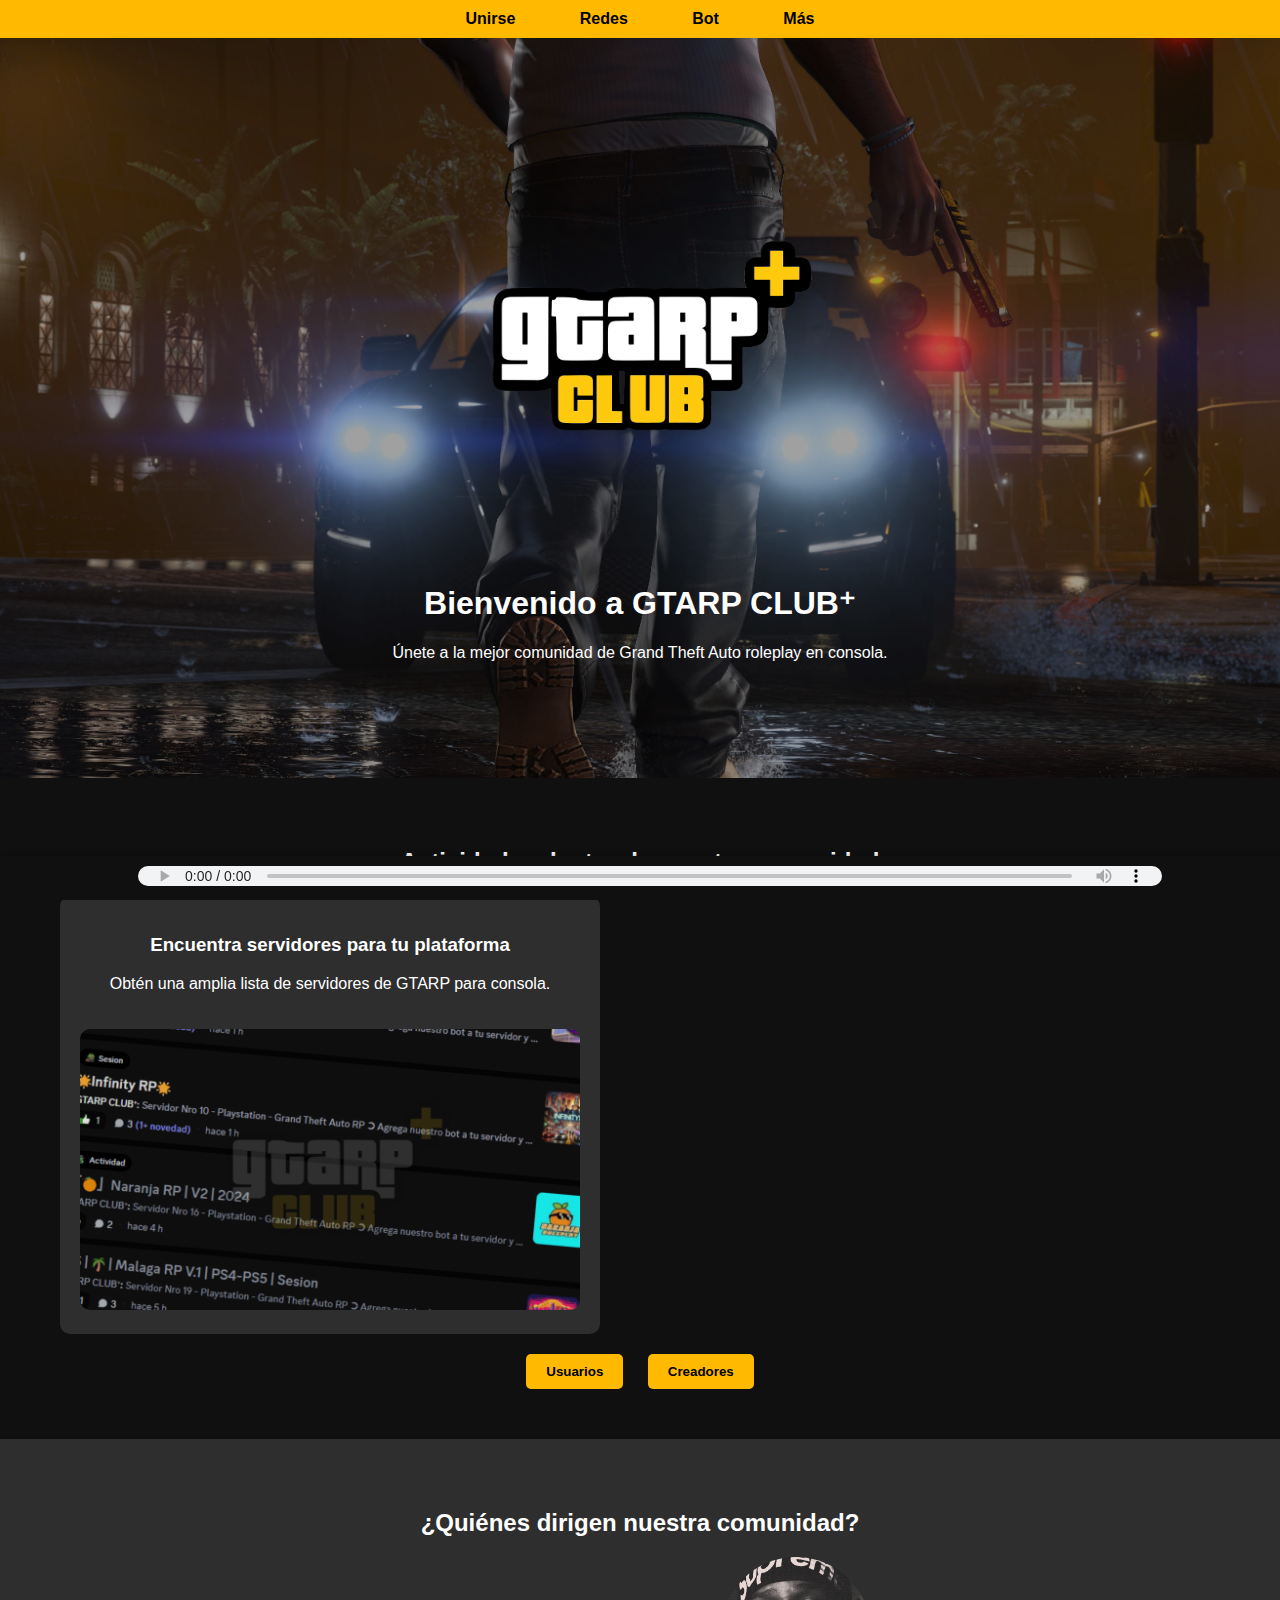
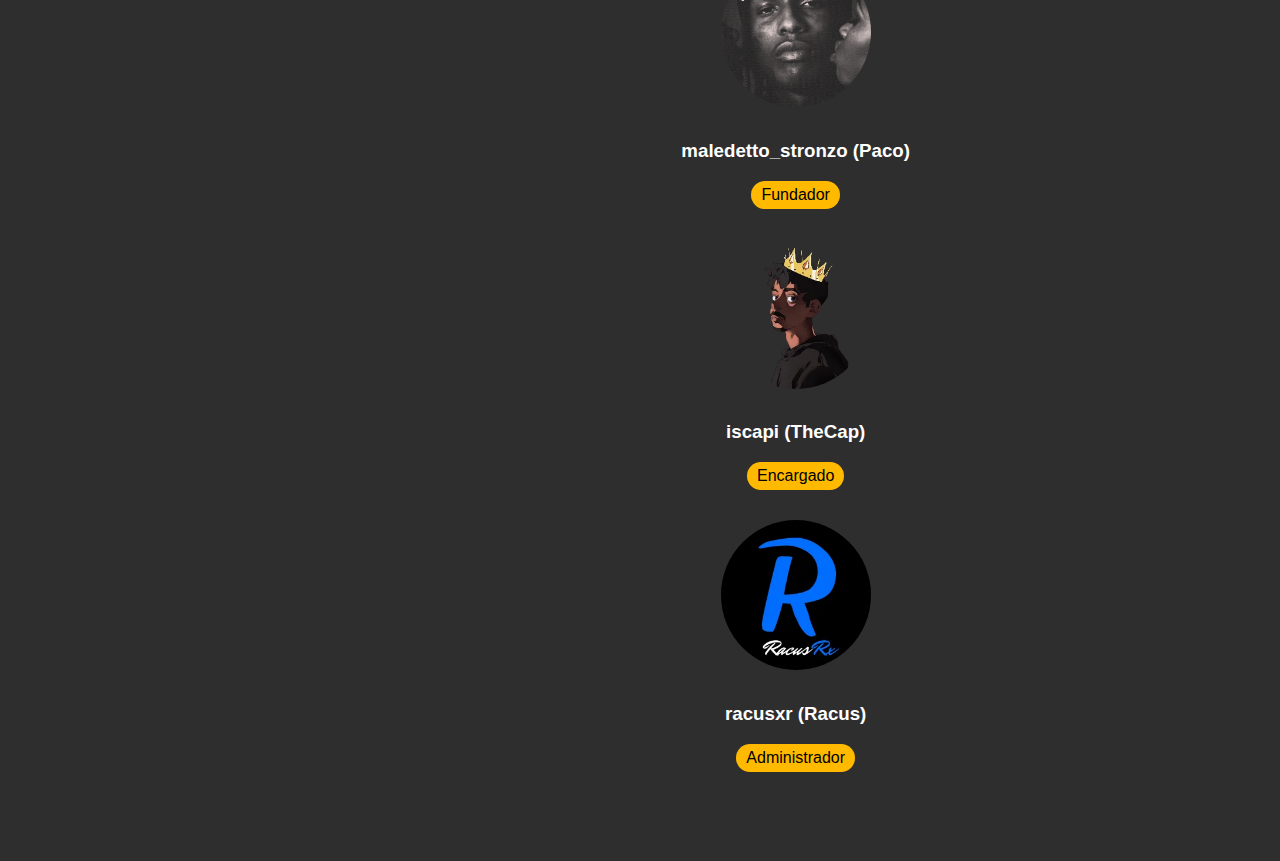
==== index.html @ cdbe82e4 "1.11" ====
<!DOCTYPE html>
<html lang="es">
<head>
    <meta charset="UTF-8">
    <meta name="viewport" content="width=device-width, initial-scale=1.0">
    <title>GTARP CLUB⁺ | Community</title>
    <link rel="icon" href="images/icono.png" type="image/png">

    <meta property="og:title" content="GTARP CLUB⁺ - La Mejor Comunidad de Roleplay en Consola">
    <meta property="og:description" content="Únete a nuestra comunidad de roleplay en consola de Grand Theft Auto y disfruta de actividades, ayuda y amigos.">
    <meta property="og:image" content="https://cdn.discordapp.com/icons/1063588660018159617/a_d05da55873d37fb5cf704a4ab0a85917.gif?size=4096"> <!-- Asegúrate de que esta URL sea pública -->
    <meta property="og:url" content="https://pacofontana.github.io/gtarpclub/">
    <meta property="og:type" content="website">

    <link rel="stylesheet" href="styles.css"> <!-- Conecta con tu archivo CSS -->
    <script src="scripts.js"></script> <!-- Conecta con tu archivo JavaScript -->
</head>
<body>

    <!-- Pista de audio -->
    <div class="audio-container">
        <audio controls autoplay>
            <source src="mamacita-travisscott-sound.mp3" type="audio/mp3">
        </audio>
    </div>

    <!-- Menú de navegación -->
    <nav>
        <ul>
            <li><a href="https://discord.com/invite/gtarp-club-1063588660018159617" target="_blank">Unirse</a></li>
            <li><a href="https://www.youtube.com/@GTARP-CLUB" target="_blank">Redes</a></li>
            <li><a href="https://discord.com/oauth2/authorize?client_id=1257943906515943529&permissions=8&integration_type=0&scope=bot" target="_blank">Bot</a></li>
            <li><a href="https://linktr.ee/gtarpcenter" target="_blank">Más</a></li>
        </ul>
    </nav>

    <!-- Sección de encabezado con imagen de fondo -->
    <header class="header">
        <img src="images/gtarpclublogo.png" alt="GTARP CLUB Logo" class="logo">
        <h1>Bienvenido a GTARP CLUB⁺</h1>
        <p>Únete a la mejor comunidad de Grand Theft Auto roleplay en consola.</p>
    </header>

    <!-- Carrusel de Actividades -->
    <section id="actividades">
        <h2>Actividades dentro de nuestra comunidad</h2>
        <div class="carousel-container">
            <!-- Carrusel de Usuarios -->
            <div class="carousel carousel-usuarios">
                <div class="carousel-item">
                    <h3>Encuentra servidores para tu plataforma</h3>
                    <p>Obtén una amplia lista de servidores de GTARP para consola.</p>
                    <img src="images/servidores.png" alt="Servidores" class="activity-image">
                </div>
                <div class="carousel-item">
                    <h3>Noticias sobre GTA V Online</h3>
                    <p>Glitches, DLCs, y videos graciosos para pasar el rato.</p>
                    <img src="images/noticias.png" alt="Noticias" class="activity-image">
                </div>
                <div class="carousel-item">
                    <h3>Obtener ayuda sobre roleplay</h3>
                    <p>Asistencia en forma de guías y chats privados con administradores.</p>
                    <img src="images/ayuda.png" alt="Ayuda" class="activity-image">
                </div>
                <div class="carousel-item">
                    <h3>Conocer nuevos amigos</h3>
                    <p>Relacionarse con nuevos amigos para jugar a GTA.</p>
                    <img src="images/amigos.png" alt="Amigos" class="activity-image">
                </div>
            </div>

            <!-- Carrusel de Creadores -->
            <div class="carousel carousel-creadores">
                <div class="carousel-item">
                    <h3>Publicitar tu servidor</h3>
                    <p>Publicita tu servidor de forma gratuita.</p>
                    <img src="images/publicidad.png" alt="Publicidad" class="activity-image">
                </div>
                <div class="carousel-item">
                    <h3>Obtener ayuda con programación</h3>
                    <p>Asistencia en programación de bots y más.</p>
                    <img src="images/programacion.png" alt="Programación" class="activity-image">
                </div>
            </div>
        </div>
        <div class="carousel-controls">
            <button class="control-usuarios">Usuarios</button>
            <button class="control-creadores">Creadores</button>
        </div>
    </section>

    <!-- Sección del equipo y widget de Discord -->
    <section id="equipo" class="team">
        <h2>¿Quiénes dirigen nuestra comunidad?</h2>
        <div class="team-container">
            <!-- Widget de Discord -->
            <div class="discord-widget">
                <iframe src="https://discord.com/widget?id=1063588660018159617&theme=dark" width="350" height="500" allowtransparency="true" frameborder="0" sandbox="allow-popups allow-popups-to-escape-sandbox allow-same-origin allow-scripts"></iframe>
            </div>

            <!-- Perfiles en forma vertical -->
            <div class="team-vertical">
                <div class="team-member">
                    <a href="https://discord.com/users/363543708534177793" target="_blank" style="text-decoration: none; color: inherit;">
                        <img src="images/perfil1.png" alt="Foto de Fundador">
                        <div>
                            <h3>maledetto_stronzo (Paco)</h3>
                            <span class="role-badge">Fundador</span>
                        </div>
                    </a>
                </div>
                <div class="team-member">
                    <a href="https://discord.com/users/1216607735559487519" target="_blank" style="text-decoration: none; color: inherit;">
                        <img src="images/perfil2.png" alt="Foto de Encargado">
                        <div>
                            <h3>iscapi (TheCap)</h3>
                            <span class="role-badge">Encargado</span>
                        </div>
                    </a>
                </div>
                <div class="team-member">
                    <a href="https://discord.com/users/1259349497276792937" target="_blank" style="text-decoration: none; color: inherit;">
                        <img src="images/perfil3.png" alt="Foto de Administrador">
                        <div>
                            <h3>racusxr (Racus)</h3>
                            <span class="role-badge">Administrador</span>
                        </div>
                    </a>
                </div>
            </div>
        </div>
    </section>
</body>
</html>
---- styles.css ----
/* Estilos generales */
body {
    margin: 0;
    font-family: Arial, sans-serif;
    background-color: #101010;
    color: white;
}

.audio-container {
    position: fixed;
    bottom: 0;
    left: 0;
    width: 100%;
    background-color: #101010; /* Color de fondo del contenedor */
    padding: 10px;
    box-shadow: 0 -2px 5px rgba(0, 0, 0, 0.2);
    text-align: center;
    z-index: 1000;
  }
  
  audio {
    width: 80%; /* Ancho del reproductor */
    height: 20px; /* Altura para hacerlo más cuadrado */
  } 

/* Menú de navegación */
nav {
    background-color: #ffba00;
    padding: 10px 0;
    text-align: center;
}

nav ul {
    list-style-type: none;
    margin: 0;
    padding: 0;
}

nav ul li {
    display: inline;
    margin: 0 30px;
}

nav ul li a {
    color: black;
    text-decoration: none;
    font-weight: bold;
}

/* Encabezado con fondo */
.header {
    background-image: url('images/background.png'); /* Reemplaza 'background.jpg' con tu imagen de fondo */
    background-size: cover;
    background-position: center;
    color: white;
    text-align: center;
    padding: 100px 20px;
}

  /* Para navegadores basados en WebKit (Chrome, Safari, Edge) */
  ::-webkit-scrollbar {
    width: 12px; /* Ancho del scrollbar */
  }
  
  ::-webkit-scrollbar-track {
    background: rgba(0, 0, 0, 0.1); /* Fondo del track del scrollbar (semi-transparente) */
  }
  
  ::-webkit-scrollbar-thumb {
    background: #535353; /* Color del "thumb" del scrollbar (semi-transparente) */
    border-radius: 10px; /* Bordes redondeados */
  }
  
  ::-webkit-scrollbar-thumb:hover {
    background: #535353; /* Color del "thumb" al hacer hover */
  } 

.logo {
    max-width: 400px; /* Aumenta el tamaño del logo */
    margin-bottom: 20px;
    animation: caidaDesdeArriba 1.5s ease forwards;
    padding-top: 1px;
}

@keyframes caidaDesdeArriba {
    0% {
        transform: translateY(-100%);
        opacity: 0; /* Comenzar con la imagen transparente */
    }
    100% {
        transform: translateY(0);
        opacity: 1; /* Terminar con la imagen visible */
    }
}

/* Sección de actividades */
#actividades {
    padding: 50px 20px;
    text-align: center;
    background-color: #101010;
}

.carousel-container {
    display: flex;
    justify-content: space-between;
}

.carousel {
    width: 100%; /* Ocupa todo el ancho */
    position: relative;
    text-align: center;
}

.carousel-item {
    display: none;
    padding: 20px;
    background-color: #2e2e2e;
    border-radius: 10px;
    margin: 0 auto;
    max-width: 500px; /* Centrar y limitar el ancho */
}

.carousel-item img {
    width: 100%;
    height: auto;
    border-radius: 10px;
    margin-top: 20px;
}

.carousel-controls {
    margin-top: 20px;
    text-align: center;
}

.carousel-controls button {
    background-color: #ffba00;
    border: none;
    color: black;
    padding: 10px 20px;
    font-weight: bold;
    margin: 0 10px;
    border-radius: 5px;
    cursor: pointer;
}

/* Sección del equipo */
.team {
    padding: 50px 20px;
    background-color: #2e2e2e;
    text-align: center;
}

.team-container {
    display: flex;
    justify-content: space-between;
    align-items: flex-start;
    gap: 20px;
}

/* Widget de Discord */
.discord-widget iframe {
    width: 100%;
    max-width: 350px;
    height: 850px;
    padding-left: 200px;
}

/* Perfiles en forma vertical */
.team-vertical {
    display: flex;
    flex-direction: column;
    align-items: center;
    gap: 30px;
    padding-right: 350px;
}

.team-member {
    text-align: center;
    padding-left: 100px;
}

.team-member img {
    width: 150px;
    height: 150px;
    border-radius: 50%;
    margin-bottom: 10px;
}

.role-badge {
    display: inline-block;
    background-color: #ffba00;
    color: black;
    padding: 5px 10px;
    border-radius: 20px;
}

/* Media Queries para diseño responsivo */
@media (max-width: 768px) {
    .carousel-container {
        flex-direction: column;
    }
    
    .team-container {
        flex-direction: column;
    }

    .team-member img {
        width: 100px;
        height: 100px;
    }

    .discord-widget iframe {
        max-width: 100%;
        height: 400px;
    }

    .carousel-item {
        max-width: 100%;
    }

    .carousel-controls button {
        padding: 8px 16px;
    }
}

@media (max-width: 480px) {
    .logo {
        max-width: 250px;
    }

    header {
        padding: 50px 20px;
    }

    nav ul li {
        display: inline;
        margin: 0 15px;
    }

    .carousel-controls button {
        padding: 6px 12px;
        margin: 0 5px;
    }

    .team-member img {
        width: 80px;
        height: 80px;
    }

    .team-vertical {
        padding-right: 25%;
    }

    .discord-widget iframe {
        height: 350px;
        padding-left: 5%;
    }
}
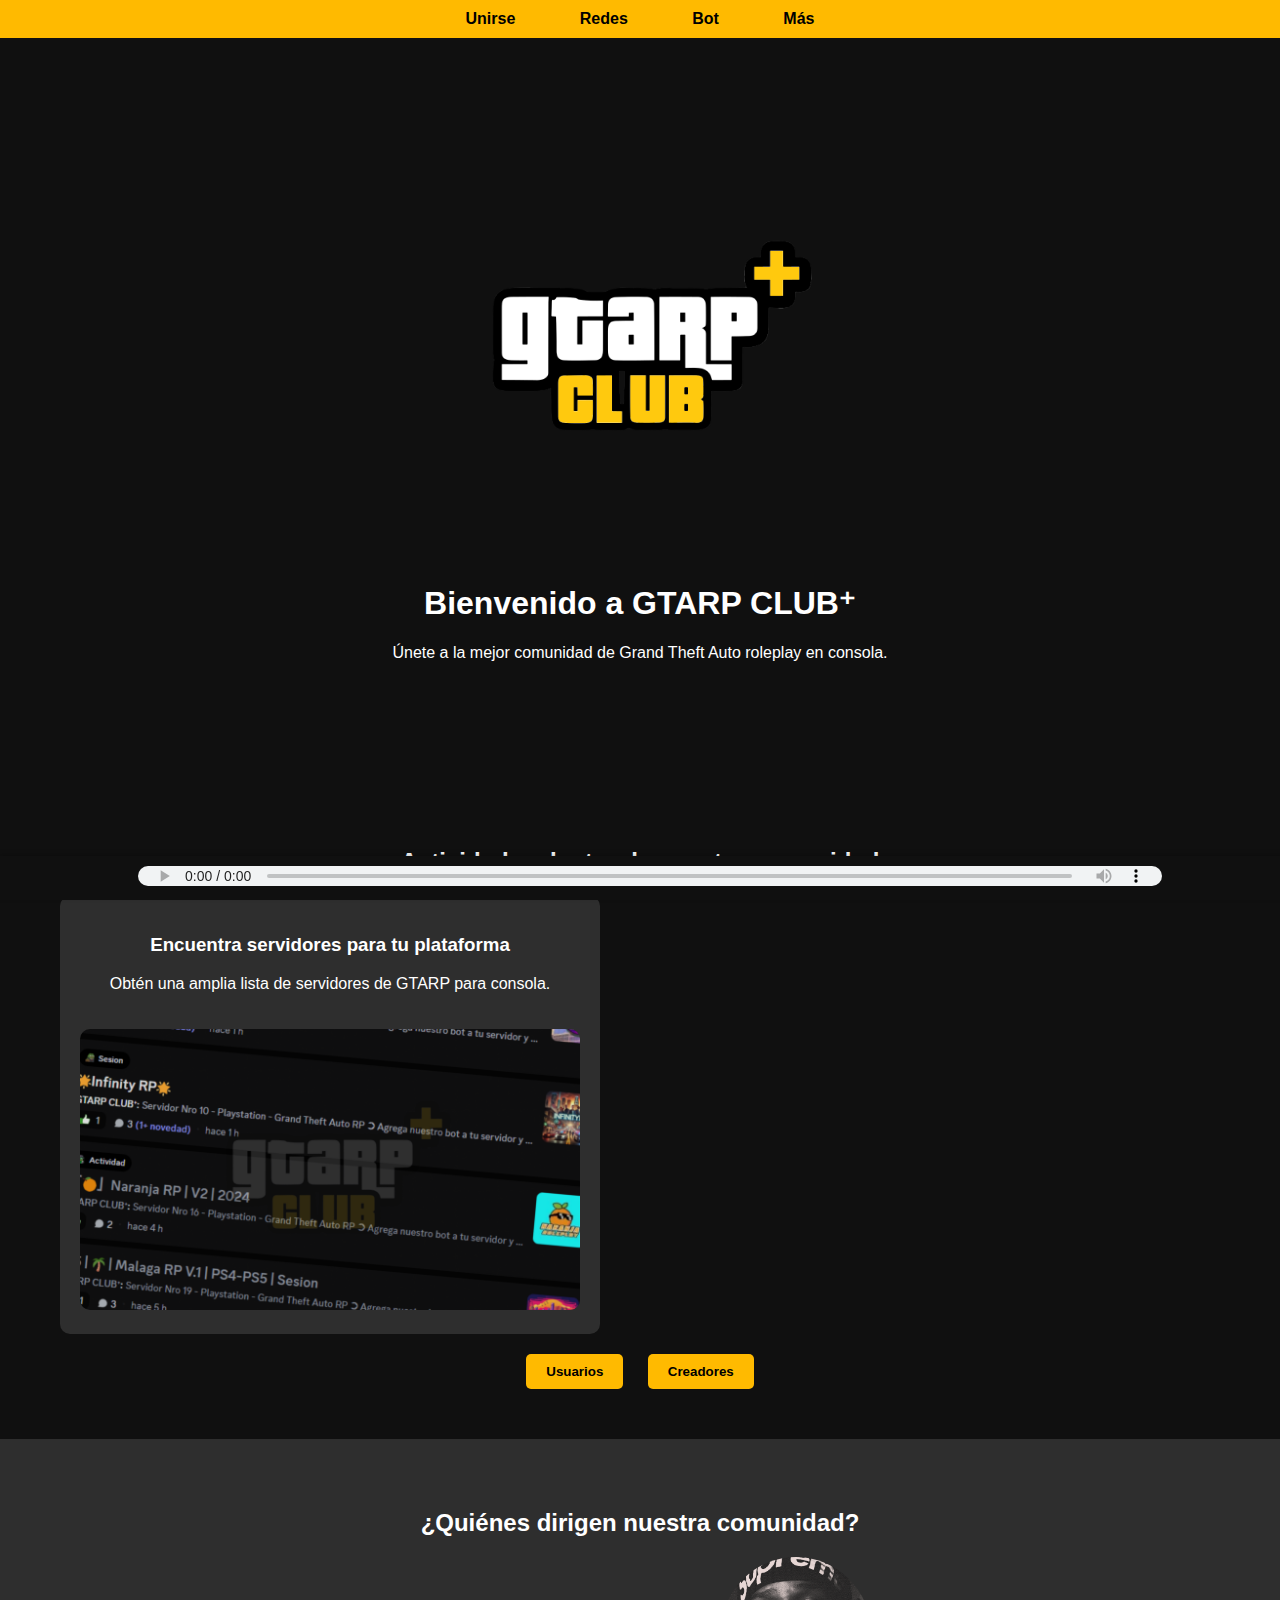
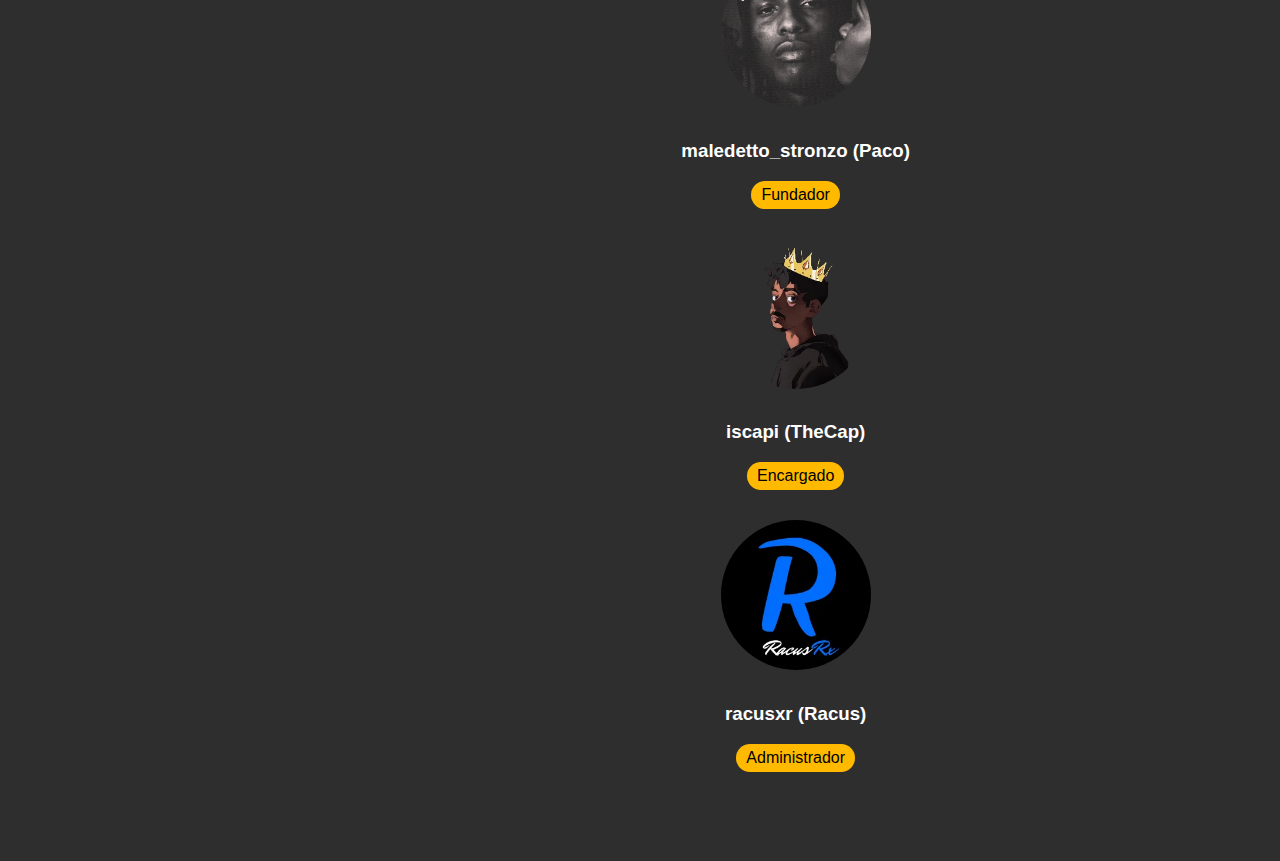
==== commit e83baac6: "Update index.html" ====
--- a/index.html
+++ b/index.html
@@ -8,8 +8,8 @@
 
     <meta property="og:title" content="GTARP CLUB⁺ - La Mejor Comunidad de Roleplay en Consola">
     <meta property="og:description" content="Únete a nuestra comunidad de roleplay en consola de Grand Theft Auto y disfruta de actividades, ayuda y amigos.">
-    <meta property="og:image" content="https://cdn.discordapp.com/icons/1063588660018159617/a_d05da55873d37fb5cf704a4ab0a85917.gif?size=4096"> <!-- Asegúrate de que esta URL sea pública -->
-    <meta property="og:url" content="https://pacofontana.github.io/gtarpclub/">
+    <meta property="og:image" content="https://raw.githubusercontent.com/PacoFontana/gtarpclub/main/images/logo2.gif"> <!-- Asegúrate de que esta URL sea pública -->
+    <meta property="og:url" content="https://gtarp-club.com/">
     <meta property="og:type" content="website">
 
     <link rel="stylesheet" href="styles.css"> <!-- Conecta con tu archivo CSS -->
@@ -131,4 +131,4 @@
         </div>
     </section>
 </body>
-</html>+</html>
--- a/styles.css
+++ b/styles.css
@@ -50,7 +50,7 @@
 
 /* Encabezado con fondo */
 .header {
-    background-image: url('images/background.png'); /* Reemplaza 'background.jpg' con tu imagen de fondo */
+    background-image: url('images/background2.gif'); /* Reemplaza 'background.jpg' con tu imagen de fondo */
     background-size: cover;
     background-position: center;
     color: white;
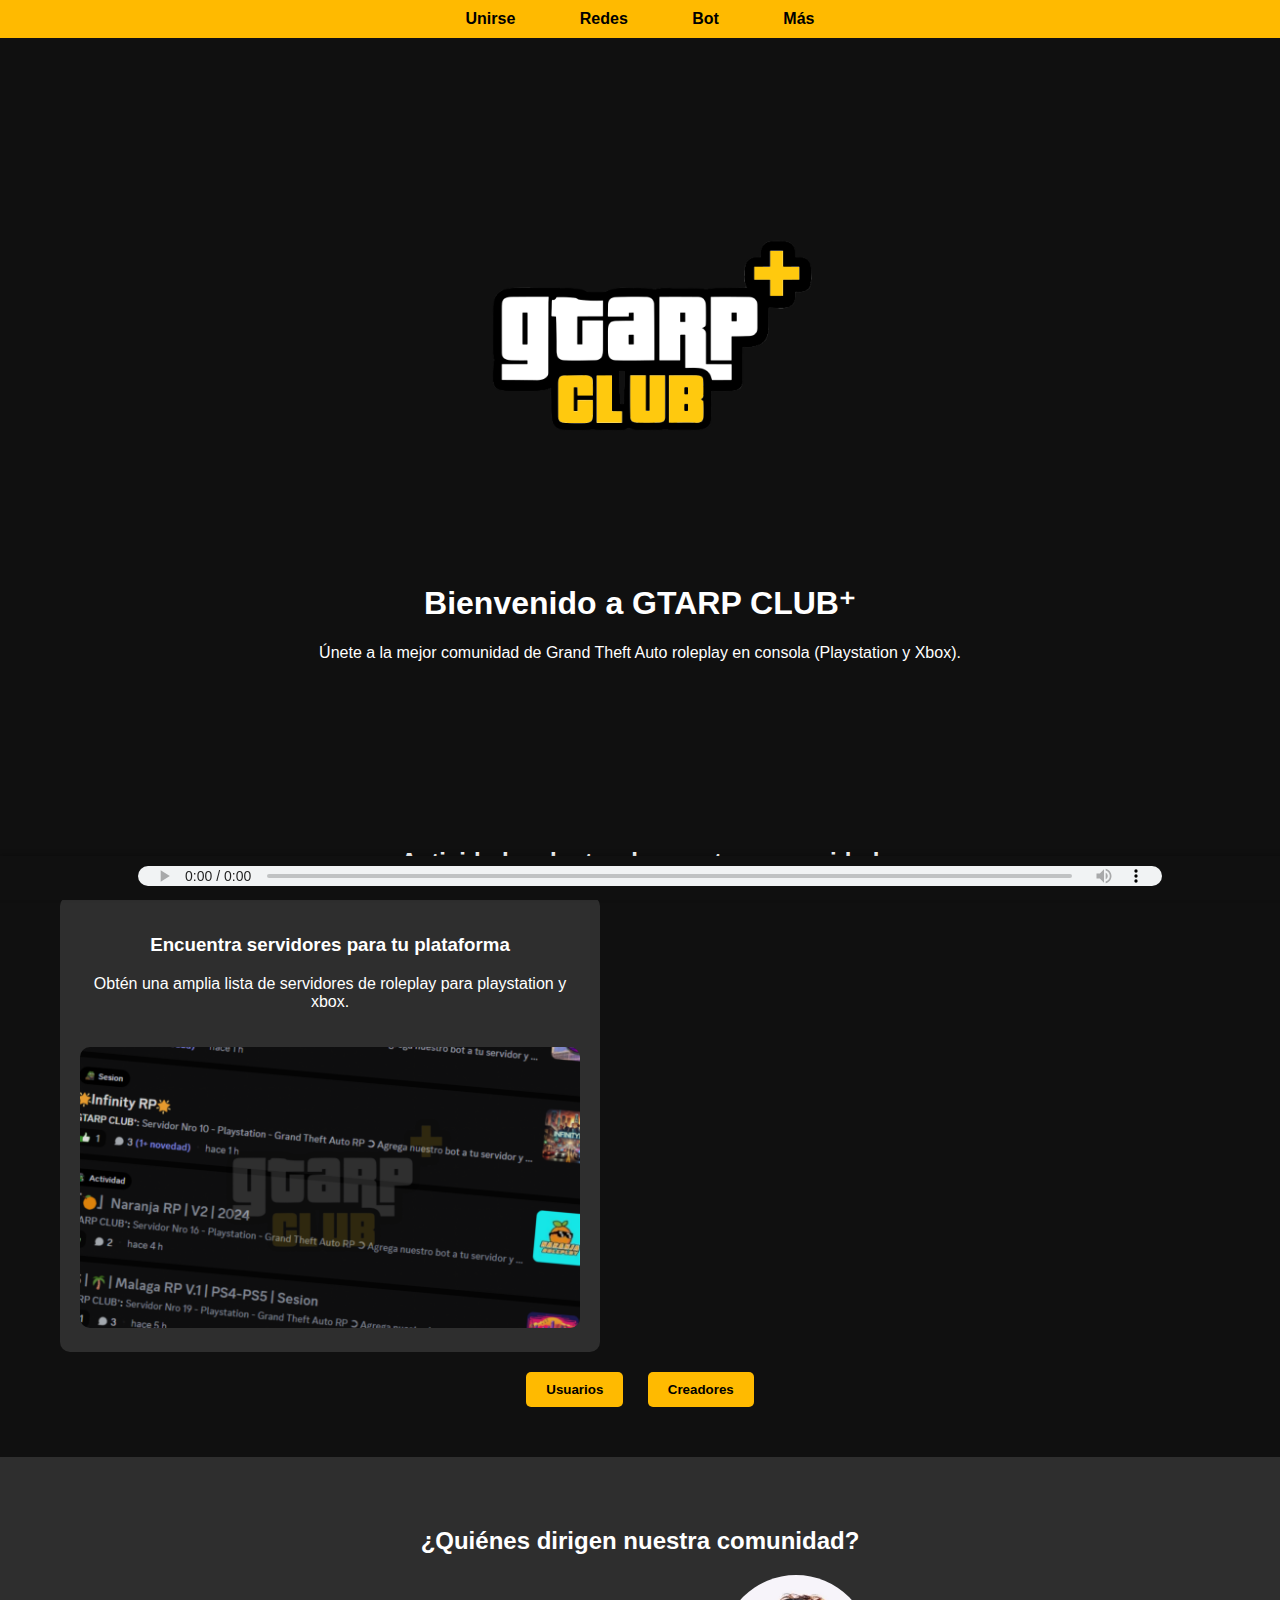
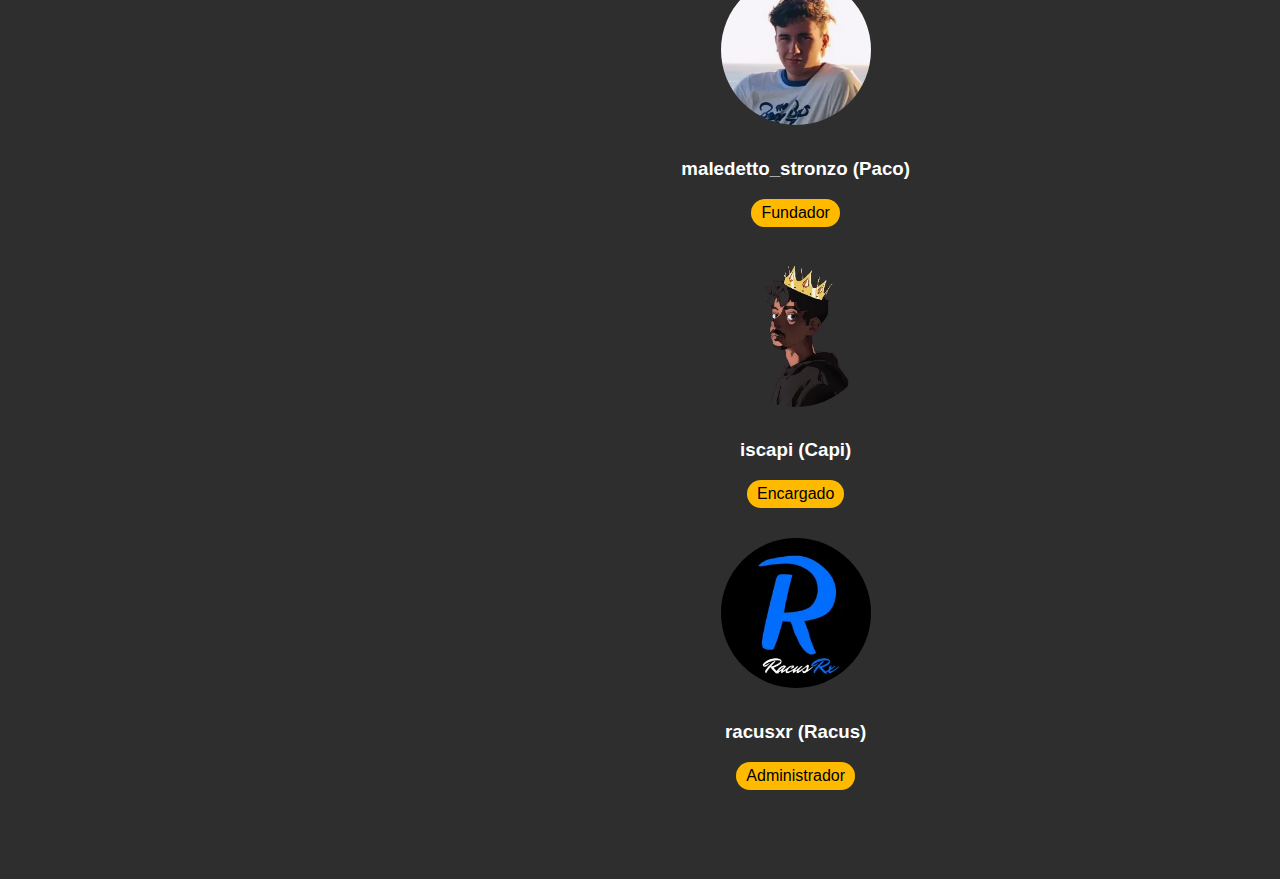
==== commit c7f2fe6d: "4-9" ====
--- a/index.html
+++ b/index.html
@@ -3,7 +3,7 @@
 <head>
     <meta charset="UTF-8">
     <meta name="viewport" content="width=device-width, initial-scale=1.0">
-    <title>GTARP CLUB⁺ | Community</title>
+    <title>GTARP CLUB⁺ - Roleplay en consola</title>
     <link rel="icon" href="images/icono.png" type="image/png">
 
     <meta property="og:title" content="GTARP CLUB⁺ - La Mejor Comunidad de Roleplay en Consola">
@@ -38,7 +38,7 @@
     <header class="header">
         <img src="images/gtarpclublogo.png" alt="GTARP CLUB Logo" class="logo">
         <h1>Bienvenido a GTARP CLUB⁺</h1>
-        <p>Únete a la mejor comunidad de Grand Theft Auto roleplay en consola.</p>
+        <p>Únete a la mejor comunidad de Grand Theft Auto roleplay en consola (Playstation y Xbox).</p>
     </header>
 
     <!-- Carrusel de Actividades -->
@@ -49,7 +49,7 @@
             <div class="carousel carousel-usuarios">
                 <div class="carousel-item">
                     <h3>Encuentra servidores para tu plataforma</h3>
-                    <p>Obtén una amplia lista de servidores de GTARP para consola.</p>
+                    <p>Obtén una amplia lista de servidores de roleplay para playstation y xbox.</p>
                     <img src="images/servidores.png" alt="Servidores" class="activity-image">
                 </div>
                 <div class="carousel-item">
@@ -113,7 +113,7 @@
                     <a href="https://discord.com/users/1216607735559487519" target="_blank" style="text-decoration: none; color: inherit;">
                         <img src="images/perfil2.png" alt="Foto de Encargado">
                         <div>
-                            <h3>iscapi (TheCap)</h3>
+                            <h3>iscapi (Capi)</h3>
                             <span class="role-badge">Encargado</span>
                         </div>
                     </a>
@@ -131,4 +131,4 @@
         </div>
     </section>
 </body>
-</html>
+</html>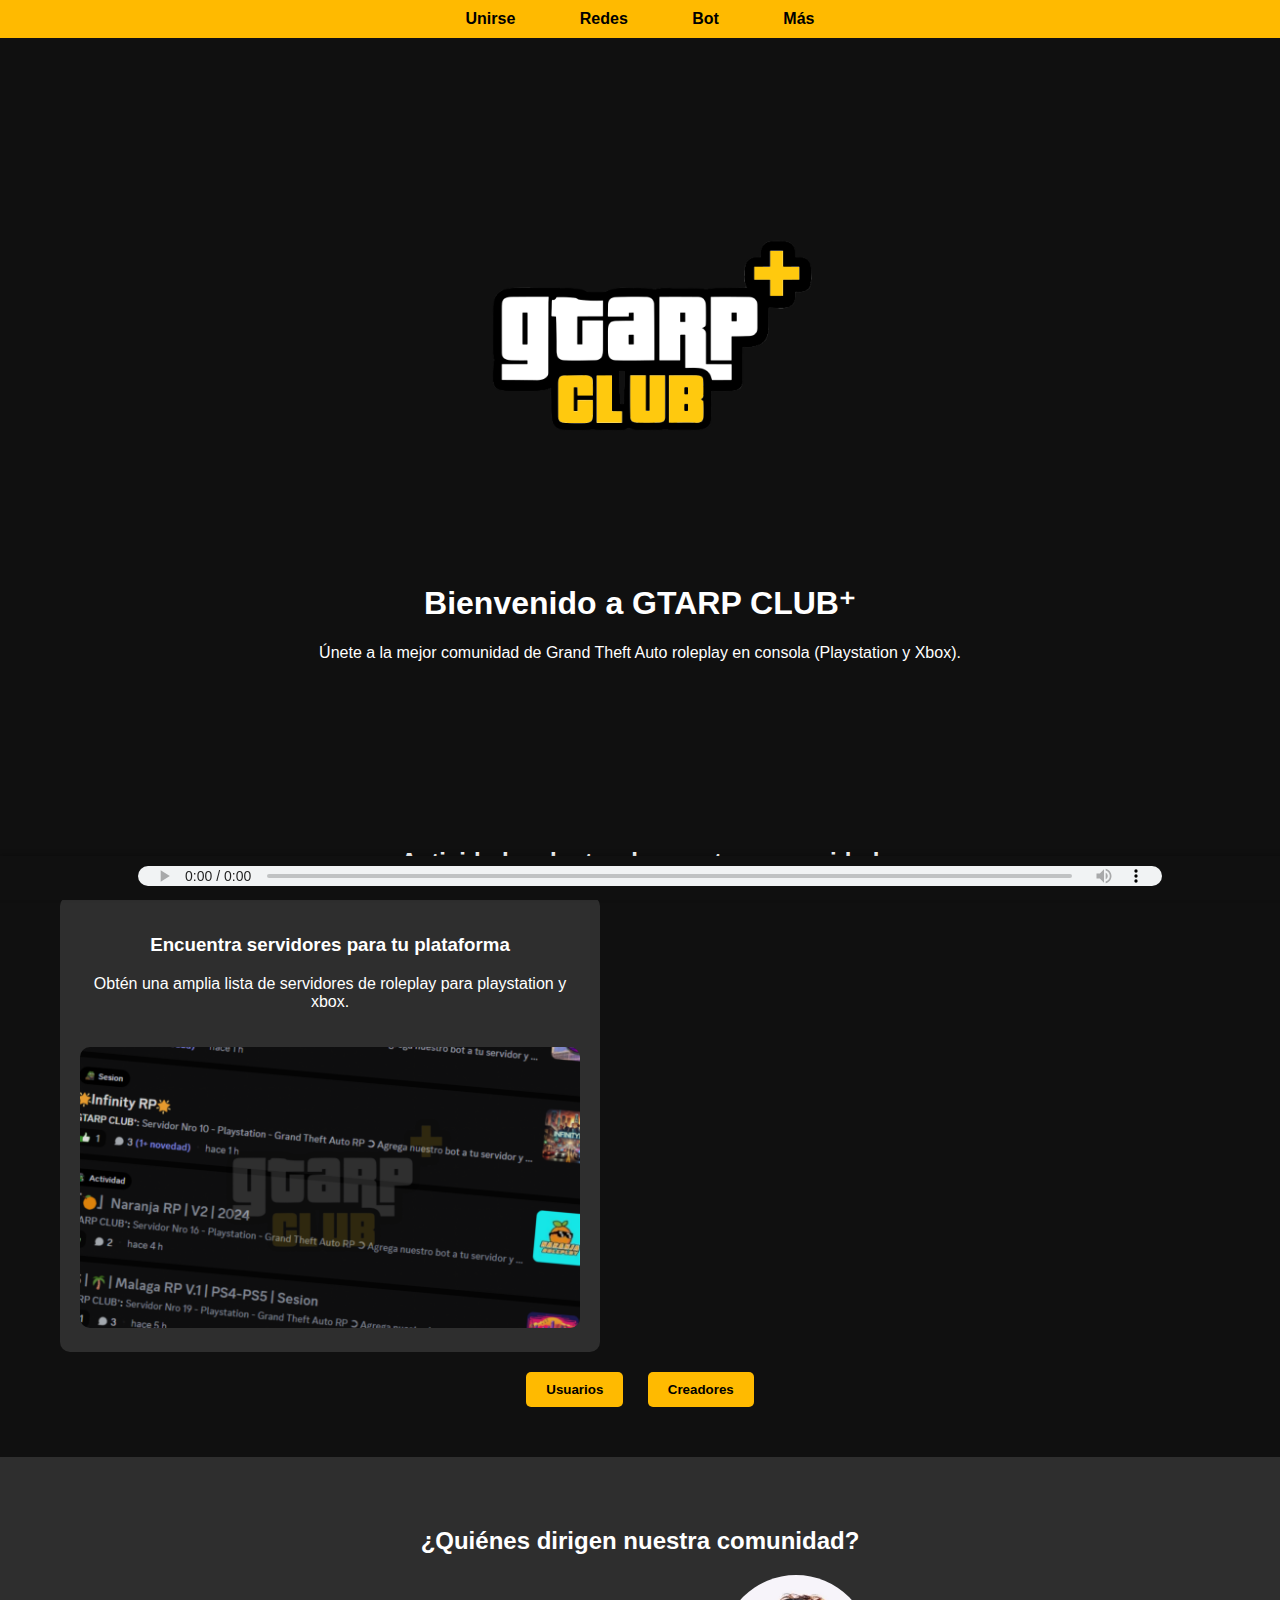
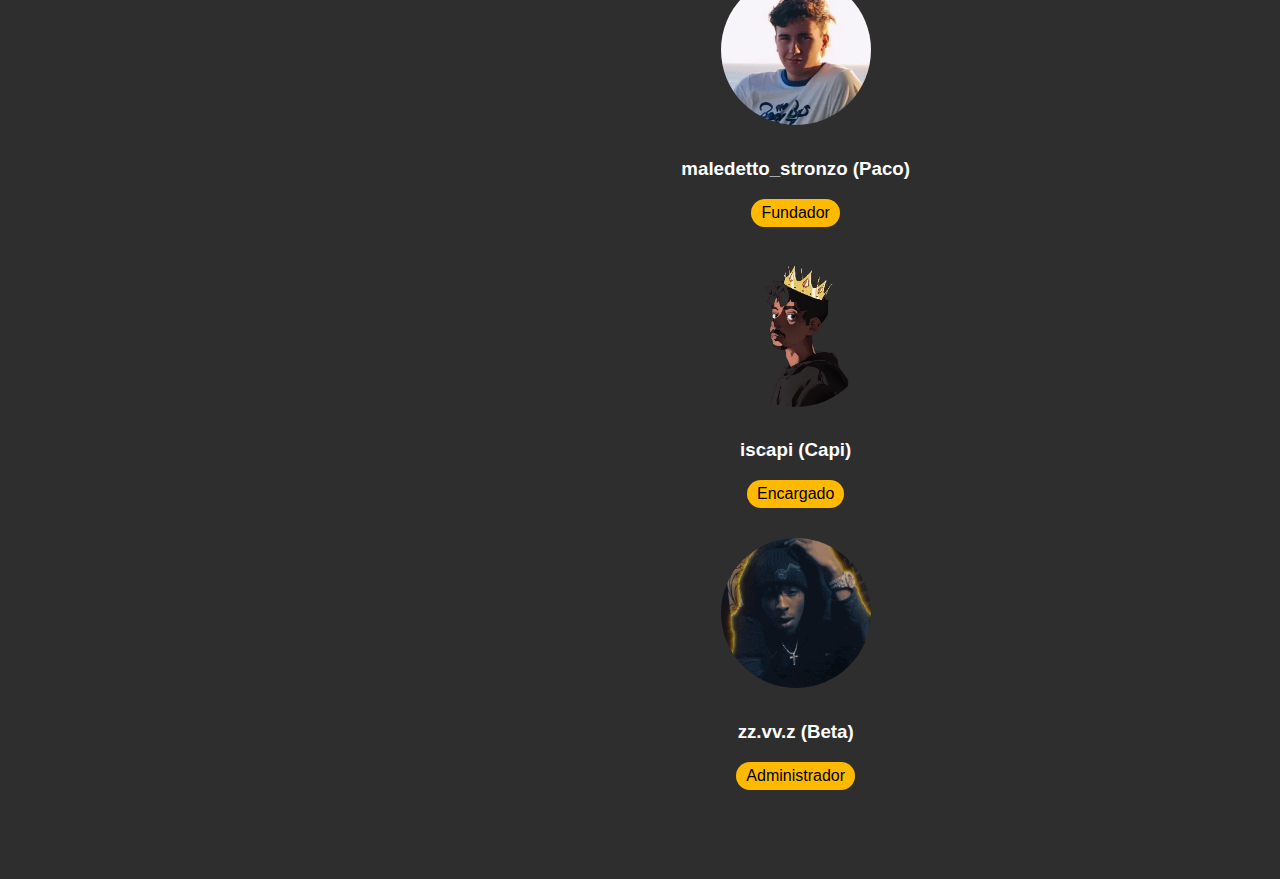
==== commit fd3af4af: "4-9.6" ====
--- a/index.html
+++ b/index.html
@@ -7,7 +7,7 @@
     <link rel="icon" href="images/icono.png" type="image/png">
 
     <meta property="og:title" content="GTARP CLUB⁺ - La Mejor Comunidad de Roleplay en Consola">
-    <meta property="og:description" content="Únete a nuestra comunidad de roleplay en consola de Grand Theft Auto y disfruta de actividades, ayuda y amigos.">
+    <meta name="description" content="Únete a GTARP Club, la mejor comunidad de GTA V Roleplay en consola. Encuentra servidores de roleplay en PS4 y Xbox, conoce nuevos amigos y obtén ayuda sobre roleplay.">
     <meta property="og:image" content="https://raw.githubusercontent.com/PacoFontana/gtarpclub/main/images/logo2.gif"> <!-- Asegúrate de que esta URL sea pública -->
     <meta property="og:url" content="https://gtarp-club.com/">
     <meta property="og:type" content="website">
@@ -122,7 +122,7 @@
                     <a href="https://discord.com/users/1259349497276792937" target="_blank" style="text-decoration: none; color: inherit;">
                         <img src="images/perfil3.png" alt="Foto de Administrador">
                         <div>
-                            <h3>racusxr (Racus)</h3>
+                            <h3>zz.vv.z (Beta)</h3>
                             <span class="role-badge">Administrador</span>
                         </div>
                     </a>
@@ -131,4 +131,4 @@
         </div>
     </section>
 </body>
-</html>+</html>
